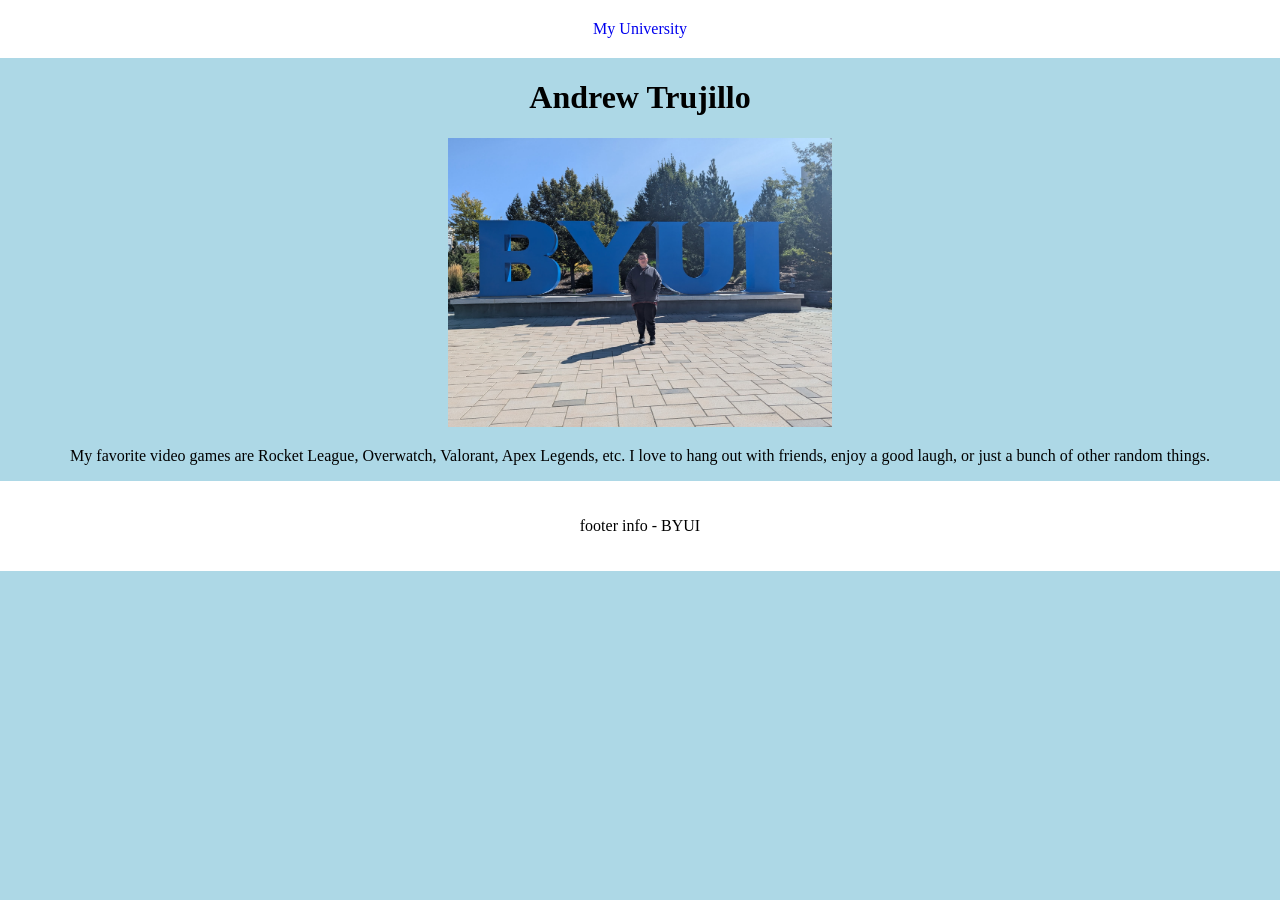
==== index.html @ 65d59296 "first commit" ====
<!DOCTYPE html>
<html lang="en">
    <head>
        <meta charset="UTF-8">
        <meta name="viewport" content="width=device-width, initial-scale=1.0">
        <title>Portal Page</title>
        <link href="styles/styles.css" rel="stylesheet">
    </head>
    <body>
        <div id = "content">
        <header>
            <nav>
                <a href="https://www.byui.edu" target="_blank">My University</a>
            </nav>   
        </header>
        <main>
            <h1>Andrew Trujillo</h1>
            <img src="images/byui_photo.jpg" alt="Me at BYUI Sign">
            <p>My favorite video games are Rocket League, Overwatch, Valorant, Apex Legends, etc. I love to hang out with friends, enjoy a good laugh, or just a bunch of other random things.</p>
        </main>
        <footer>
            <p> footer info - BYUI</p>
        </footer>
        </div>
    </body>
</html>
---- styles/styles.css ----
img {
    width: 30%;
}
body {
    background-color: lightblue;
    text-align: center;
    margin: 0;
}

/* navigation */
header, footer {
background-color: white;
padding: 20px;
}
nav a{
    text-decoration: none;
    
}
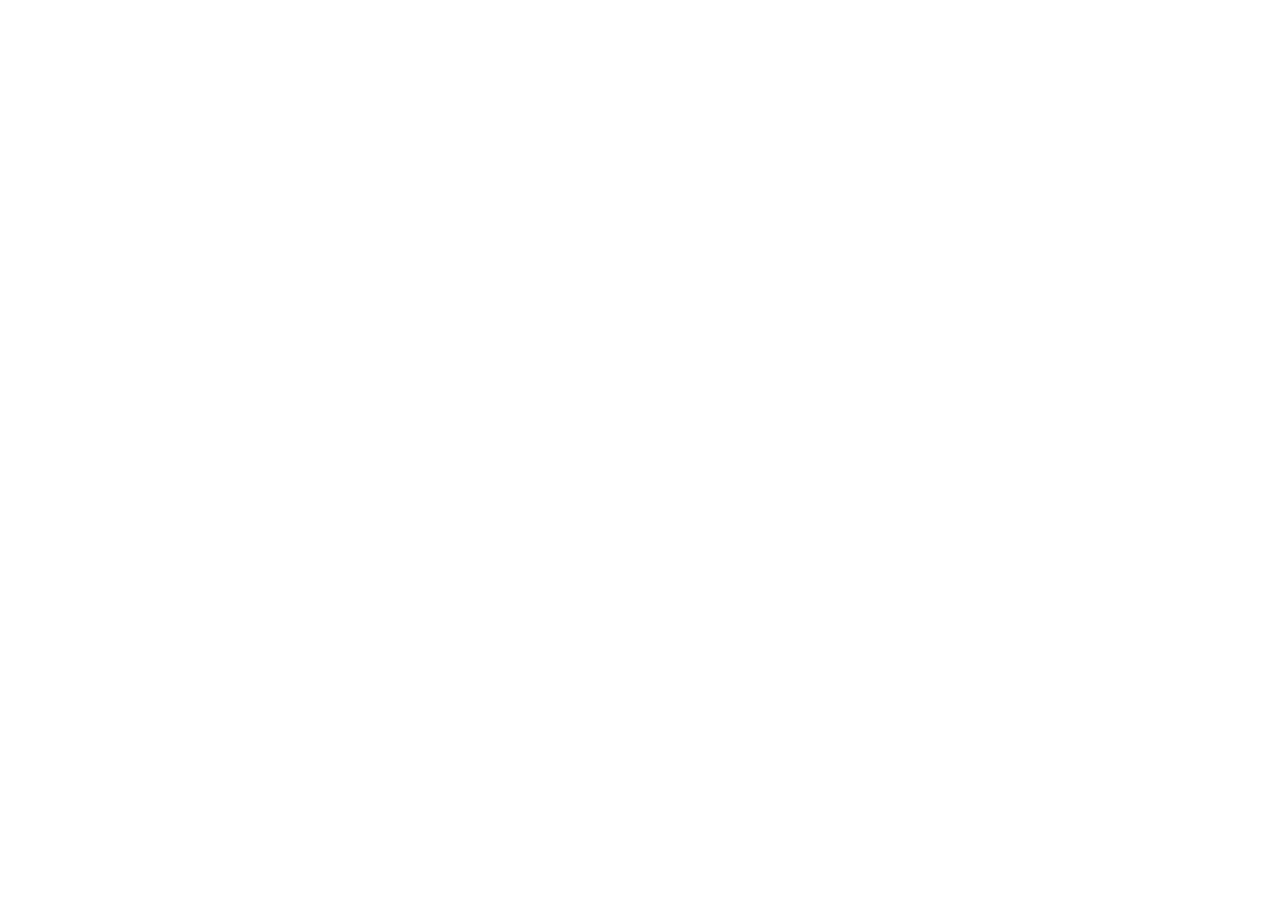
==== commit d89ab49a: "wo6 changes, including ice challenges and progress on portal" ====
--- a/index.html
+++ b/index.html
@@ -1,26 +1,14 @@
 <!DOCTYPE html>
 <html lang="en">
-    <head>
-        <meta charset="UTF-8">
-        <meta name="viewport" content="width=device-width, initial-scale=1.0">
-        <title>Portal Page</title>
-        <link href="styles/styles.css" rel="stylesheet">
-    </head>
-    <body>
-        <div id = "content">
-        <header>
-            <nav>
-                <a href="https://www.byui.edu" target="_blank">My University</a>
-            </nav>   
-        </header>
-        <main>
-            <h1>Andrew Trujillo</h1>
-            <img src="images/byui_photo.jpg" alt="Me at BYUI Sign">
-            <p>My favorite video games are Rocket League, Overwatch, Valorant, Apex Legends, etc. I love to hang out with friends, enjoy a good laugh, or just a bunch of other random things.</p>
-        </main>
-        <footer>
-            <p> footer info - BYUI</p>
-        </footer>
-        </div>
-    </body>
+<head>
+    <style>
+@import url('https://fonts.googleapis.com/css2?family=Cormorant+Garamond:ital,wght@0,300..700;1,300..700&family=Playfair:ital,opsz,wght@0,5..1200,300..900;1,5..1200,300..900&display=swap');
+    </style>
+    <meta charset="UTF-8">
+    <meta name="viewport" content="width=device-width, initial-scale=1.0">
+    <title>Portal Page</title>
+</head>
+<body>
+    
+</body>
 </html>
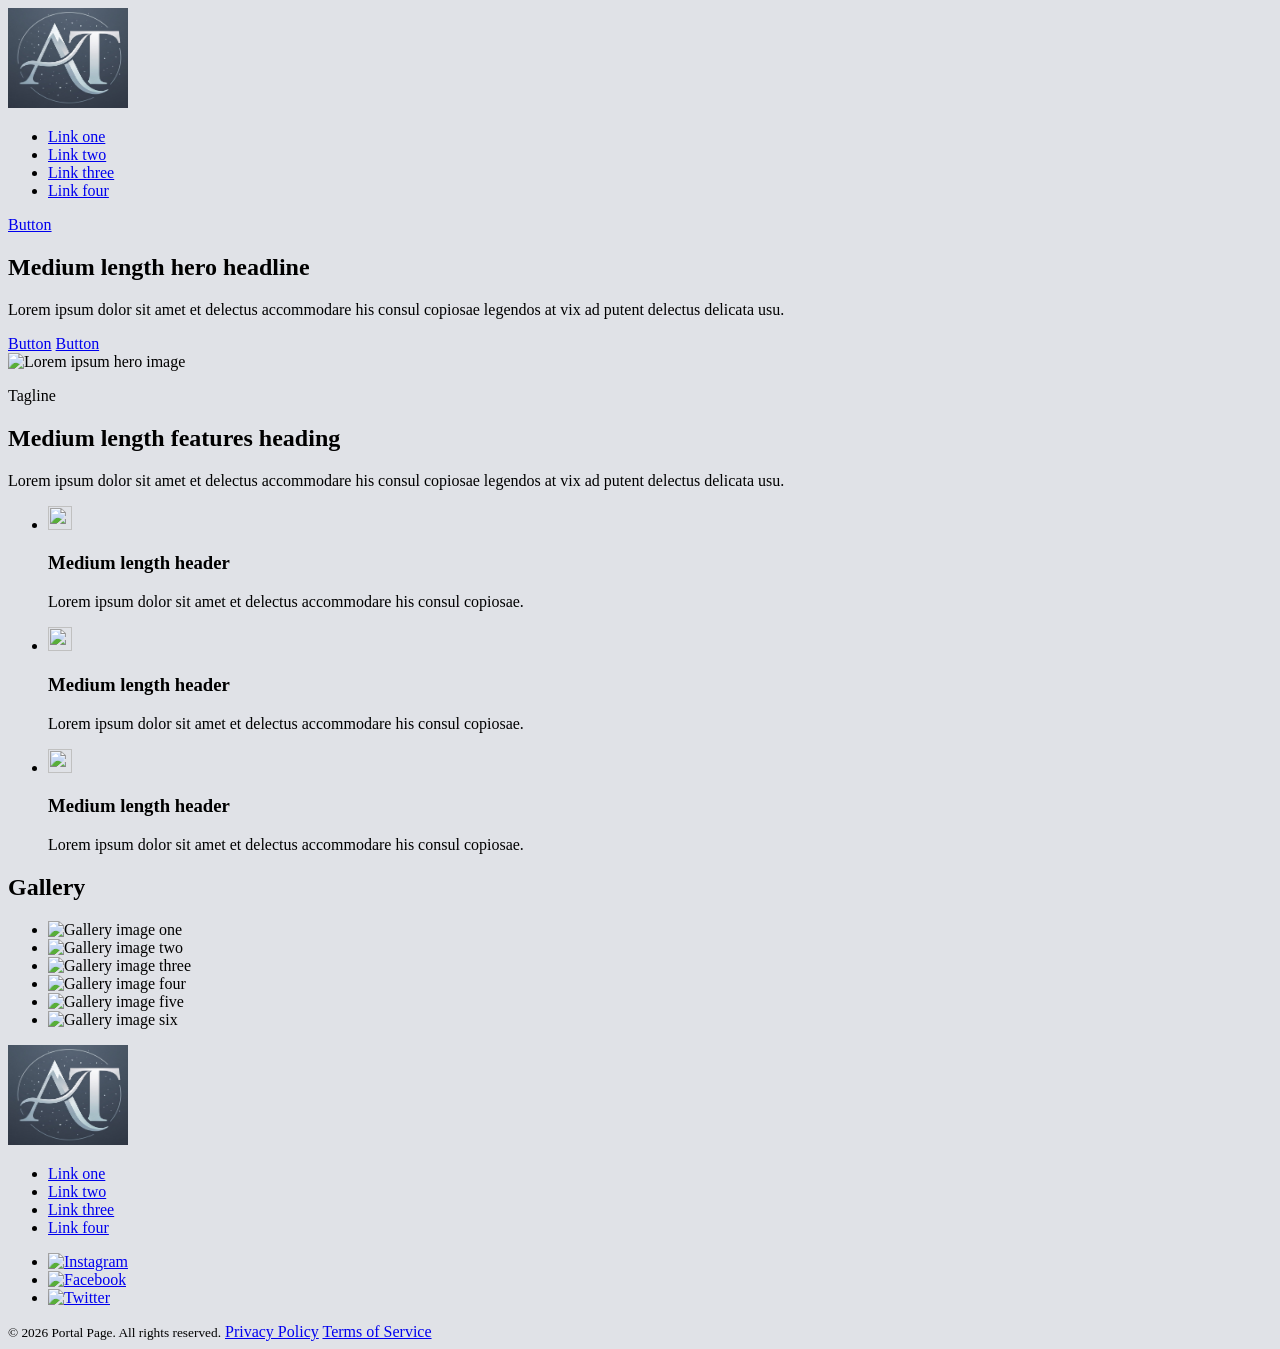
==== commit 1370edcd: "portal page html" ====
--- a/index.html
+++ b/index.html
@@ -1,14 +1,104 @@
 <!DOCTYPE html>
 <html lang="en">
 <head>
-    <style>
-@import url('https://fonts.googleapis.com/css2?family=Cormorant+Garamond:ital,wght@0,300..700;1,300..700&family=Playfair:ital,opsz,wght@0,5..1200,300..900;1,5..1200,300..900&display=swap');
-    </style>
     <meta charset="UTF-8">
     <meta name="viewport" content="width=device-width, initial-scale=1.0">
     <title>Portal Page</title>
+    <link rel = "stylesheet" href = "styles/styles.css">
 </head>
+
 <body>
-    
+    <header>
+        <a href = "index.html">
+            <img src = "images/logo.jpg" alt = "My logo" width = "120" height = "100">
+        </a>
+        <nav>
+            <ul>
+                <li><a href = "#">Link one</a></li>
+                <li><a href = "#">Link two</a></li>
+                <li><a href = "#">Link three</a></li>
+                <li><a href = "#">Link four</a></li>
+            </ul>
+            <a href = "#" class = "button">Button</a>
+        </nav>
+    </header>
+    <main>
+
+        <section class = "hero">
+            <div>
+                <h1>Medium length hero headline</h1>
+                 <p>Lorem ipsum dolor sit amet et delectus accommodare his consul copiosae legendos at vix ad putent delectus delicata usu.</p>
+                 <a href = "#" class = "button">Button</a>
+                 <a href = "#" class = "button two">Button</a>
+            </div>
+            <img src = "images/hero.jpg" alt = "Lorem ipsum hero image" width = "500" height = "400">
+        </section>
+
+        <section class = "features">
+            <div>
+                <p>Tagline</p>
+                <h2>Medium length features heading</h2>
+                <p>Lorem ipsum dolor sit amet et delectus accommodare his consul copiosae legendos at vix ad putent delectus delicata usu.</p>
+            </div>
+
+            <ul>
+                <li>
+                    <img src = "icons/medicon1.png" alt = "" width = "24" height = "24">
+                    <div>
+                        <h3>Medium length header</h3>
+                        <p>Lorem ipsum dolor sit amet et delectus accommodare his consul copiosae.</p>
+                    </div>
+                </li>
+                <li>
+                    <img src = "icons/medicon2.png" alt = "" width = "24" height = "24">
+                    <div>
+                        <h3>Medium length header</h3>
+                        <p>Lorem ipsum dolor sit amet et delectus accommodare his consul copiosae.</p>
+                    </div>
+                </li>
+                <li>
+                    <img src = "icons/medicon3.png" alt = "" width = "24" height = "24">
+                    <div>
+                        <h3>Medium length header</h3>
+                        <p>Lorem ipsum dolor sit amet et delectus accommodare his consul copiosae.</p>
+                    </div>
+                </li>
+            </ul>
+        </section>
+        <section class = "gallery">
+            <h2>Gallery</h2>
+            <ul>
+                <li><img src = "images/gallery1.jpg" alt = "Gallery image one" width = "300" height = "200"></li>
+                <li><img src = "images/gallery2.jpg" alt = "Gallery image two" width = "300" height = "200"></li>
+                <li><img src = "images/gallery3.jpg" alt = "Gallery image three" width = "300" height = "200"></li>
+                <li><img src = "images/gallery4.jpg" alt = "Gallery image four" width = "300" height = "200"></li>
+                <li><img src = "images/gallery5.jpg" alt = "Gallery image five" width = "300" height = "200"></li>
+                <li><img src = "images/gallery6.jpg" alt = "Gallery image six" width = "300" height = "200"></li>
+            </ul>
+        </section>
+    </main>
+    <footer>
+        <a href = "index.html">
+            <img src = "images/logo.jpg" alt = "My logo" width = "120" height = "100">
+        </a>
+
+        <nav>
+            <ul>
+                <li><a href = "#">Link one</a></li>
+                <li><a href = "#">Link two</a></li>
+                <li><a href = "#">Link three</a></li>
+                <li><a href = "#">Link four</a></li>
+            </ul>
+        </nav>
+
+        <ul>
+            <li> <a href = "#"><img src = "icons/instaicon.png" alt = "Instagram" width = "24" height = "24"></a></li>
+            <li> <a href = "#"><img src = "icons/fbicon.png" alt = "Facebook" width = "24" height = "24"></a></li>
+            <li> <a href = "#"><img src = "icons/twittericon.png" alt = "Twitter" width = "24" height = "24"></a></li>
+        </ul>
+        <small>&copy; 2026 Portal Page. All rights reserved.</small>
+        <a href = "#">Privacy Policy</a>
+        <a href = "#">Terms of Service</a>
+    </footer>
 </body>
 </html>
--- a/styles/styles.css
+++ b/styles/styles.css
@@ -0,0 +1,3 @@
+body {
+    background-color: #E0E2E7;
+}
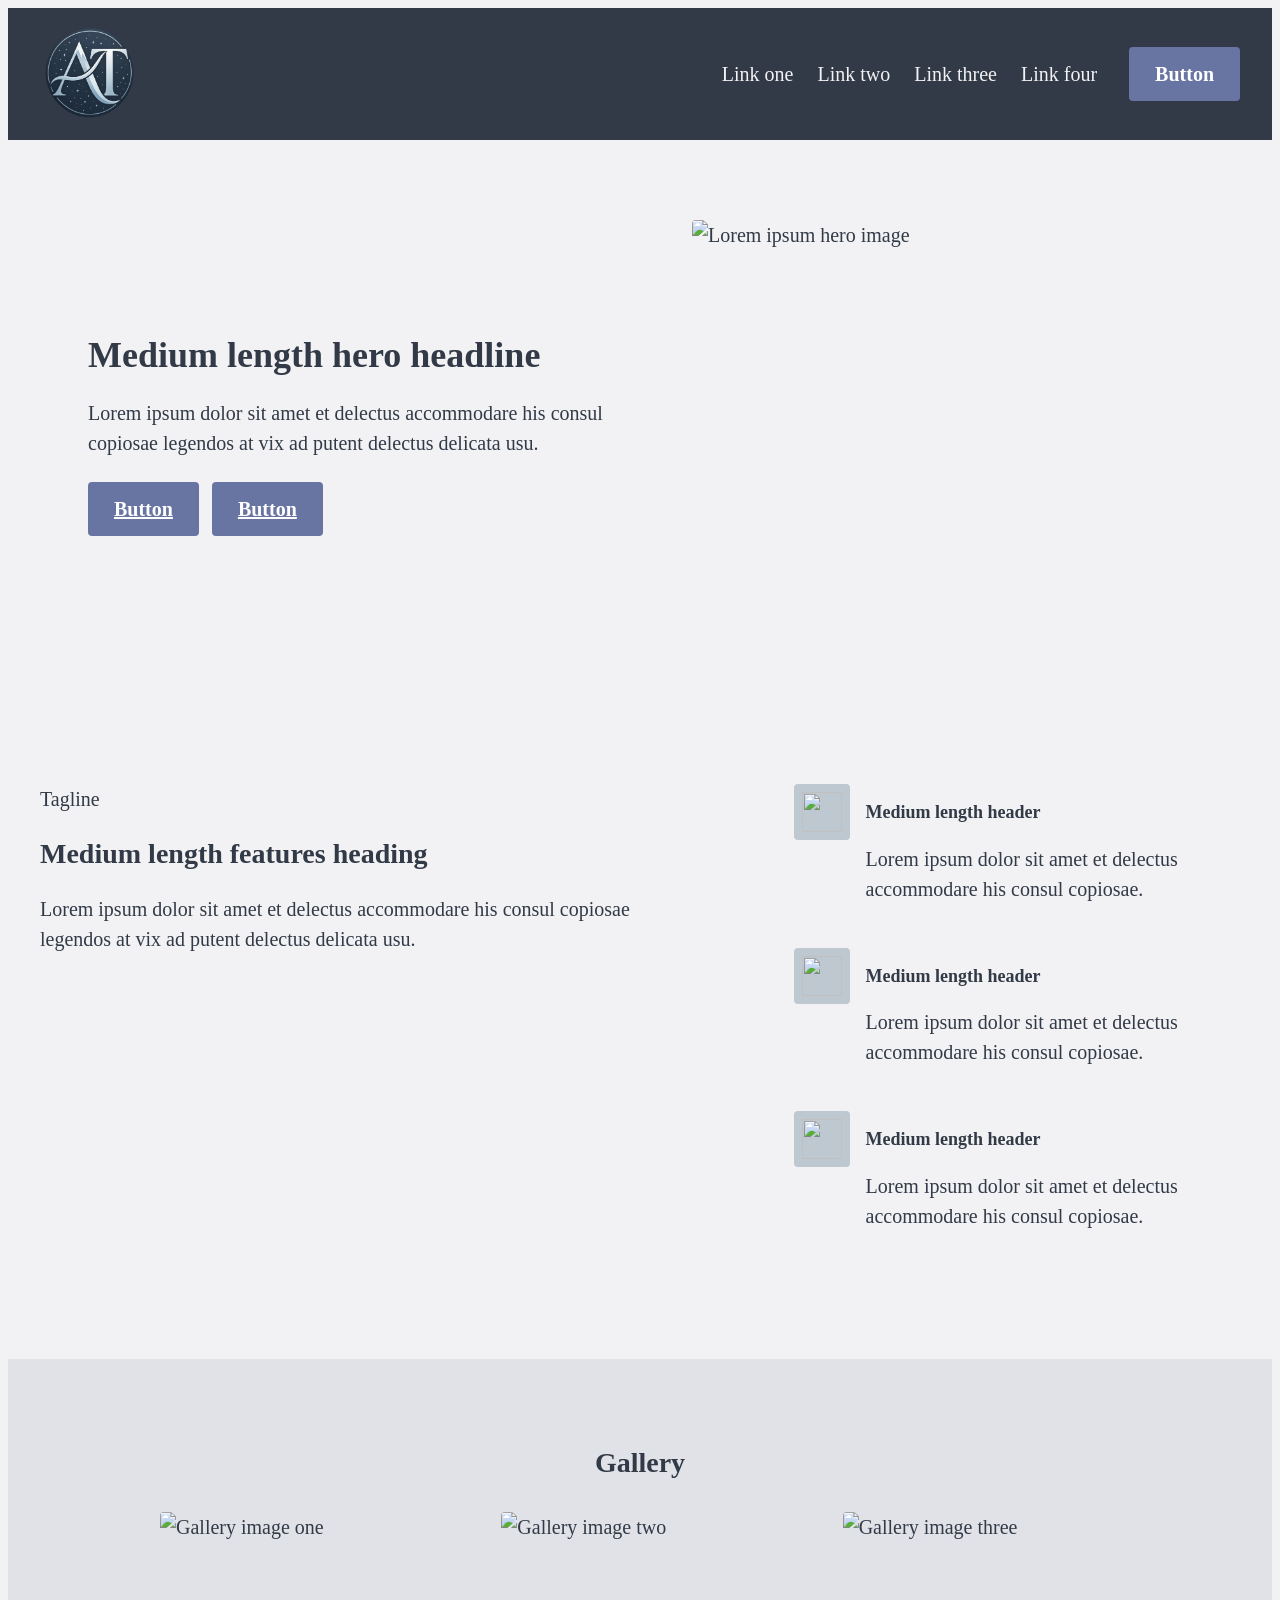
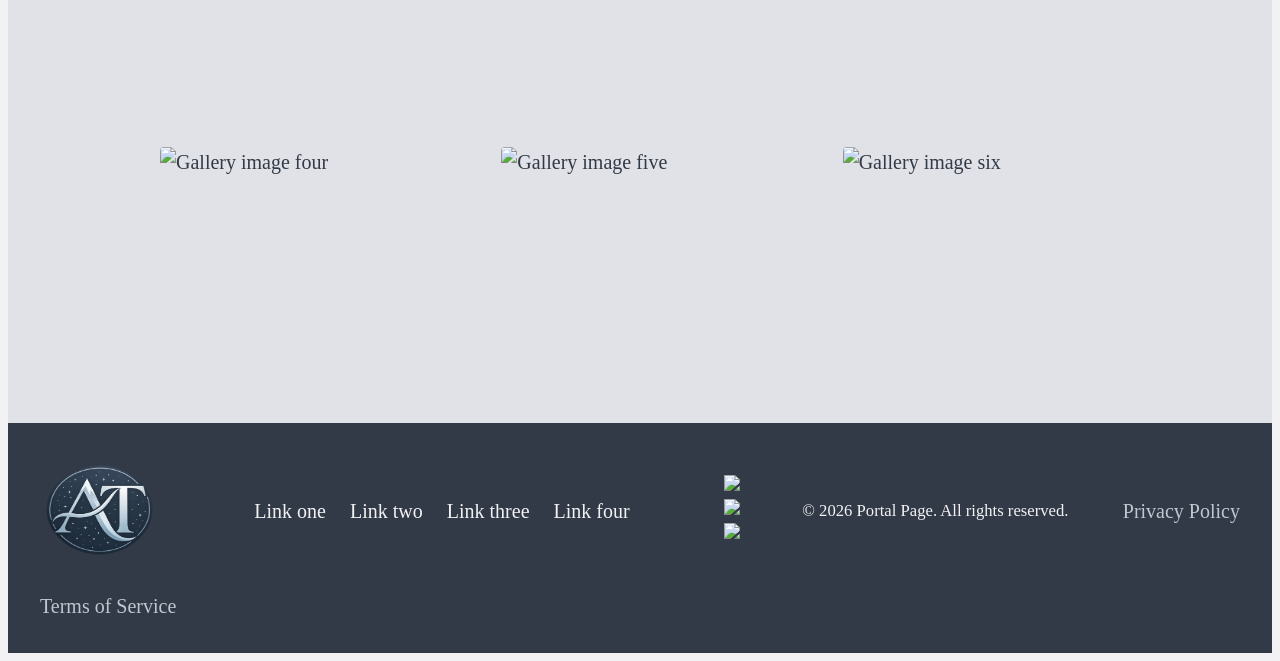
==== commit 1b27d94f: "Portal Progress 300" ====
--- a/index.html
+++ b/index.html
@@ -10,7 +10,7 @@
 <body>
     <header>
         <a href = "index.html">
-            <img src = "images/logo.jpg" alt = "My logo" width = "120" height = "100">
+            <img src = "images/logo.jpg" alt = "My logo" class = "logo">
         </a>
         <nav>
             <ul>
--- a/styles/styles.css
+++ b/styles/styles.css
@@ -1,3 +1,178 @@
+@import url('https://fonts.googleapis.com/css2?family=Cormorant+Garamond:ital,wght@0,300..700;1,300..700&family=Playfair:ital,opsz,wght@0,5..1200,300..900;1,5..1200,300..900&display=swap');
+
 body {
+    font-family: 'Cormorant Garamond', serif;
+    font-size: 20px;
+    line-height: 1.5;
+    color: #323A47;
+    background-color: #F2F2F4;
+}
+
+h1, h2, h3 {
+    font-family: 'Playfair', serif;
+    line-height: 1.2;
+}
+
+h1 {
+    font-size: 36px;
+}
+
+h2 {
+    font-size: 28px;
+}
+
+h3 {
+    font-size: 18px;
+}
+
+ul {
+    list-style: none;
+}
+
+img {
+    max-width: 100%;
+    display: block;
+}
+
+header {
+    display: flex;
+    justify-content: space-between;
+    align-items: center;
+    padding: 16px 32px;
+    background-color: #323A47;
+}
+
+nav {
+    display: flex;
+    align-items: center;
+    gap: 32px;
+}
+
+.logo {
+    width: 100px;
+    height: 100px;
+    border-radius: 50%;
+}
+
+nav ul {
+    display: flex;
+    gap: 24px;
+}
+
+.button {
+    display: inline-block;
+    padding: 10px 24px;
+    background-color: #6875A2;
+    color: #ffffff;
+    border: 2px solid #6875A2;
+    border-radius: 4px;
+    font-weight: 600;
+}
+
+.hero {
+    display: flex;
+    align-items: center;
+    justify-content: space-between;
+    gap: 48px;
+    padding: 4em
+}
+
+.hero div {
+    flex: 1;
+}
+ 
+.hero h1 {
+    margin-bottom: 16px;
+}
+ 
+.hero p {
+    margin-bottom: 24px;
+}
+ 
+.hero .button {
+    margin-right: 8px;
+}
+
+.hero img {
+    flex: 1;
+    width: 100%;
+    max-width: 500px;
+    height: auto;
+    border-radius: 4px;
+}
+
+.features {
+    display: flex;
+    gap: 64px;
+    padding: 64px 32px;
+}
+
+.features li {
+    display: flex;
+    gap: 16px;
+    margin-bottom: 24px;
+}
+
+.features li img {
+    width: 40px;
+    height: 40px;
+    padding: 8px;
+    background-color: #BDC8D0;
+    border-radius: 4px;
+}
+
+.gallery {
+    padding: 64px 32px;
     background-color: #E0E2E7;
+}
+
+.gallery h2 {
+    text-align: center;
+    margin-bottom: 32px;
+}
+
+.gallery ul {
+    display: grid;
+    grid-template-columns: repeat(3, 1fr);
+    gap: 24px;
+    max-width: 1000px;
+    margin: 0 auto;
+}
+
+.gallery img {
+    width: 100%;
+    height: auto;
+    aspect-ratio: 3 / 2;
+    object-fit: cover;
+    border-radius: 4px;
+}
+
+footer {
+    display: flex;
+    flex-wrap: wrap;
+    justify-content: space-between;
+    align-items: center;
+    gap: 24px;
+    padding: 32px;
+    background-color: #323A47;
+    color: #F2F2F4;
+}
+
+footer nav ul {
+    display: flex;
+    gap: 24px;
+}
+
+footer a {
+    color: #BDC8D0;
+    text-decoration: none;
+}
+
+footer a:hover {
+    color: #6875A2;
+}
+
+nav a{
+    color: #f2f2f4;
+    text-decoration: none;
 }
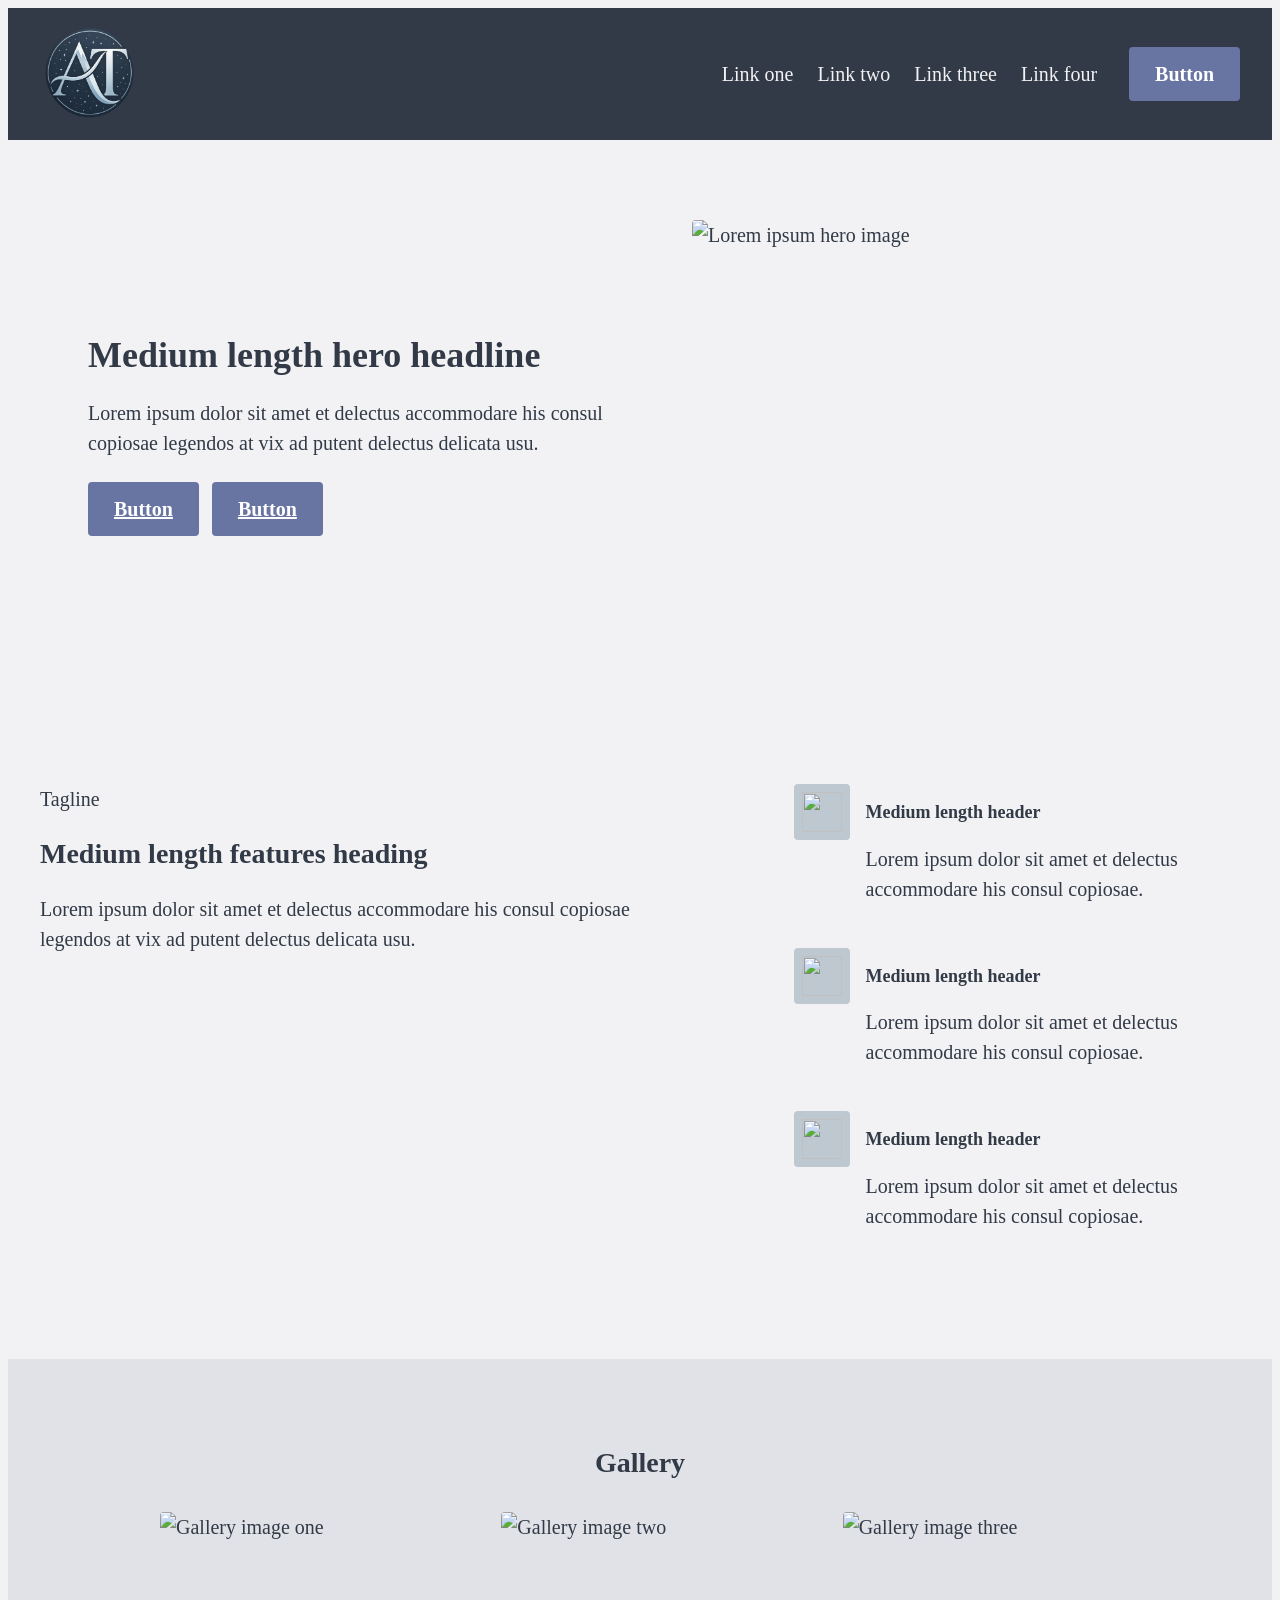
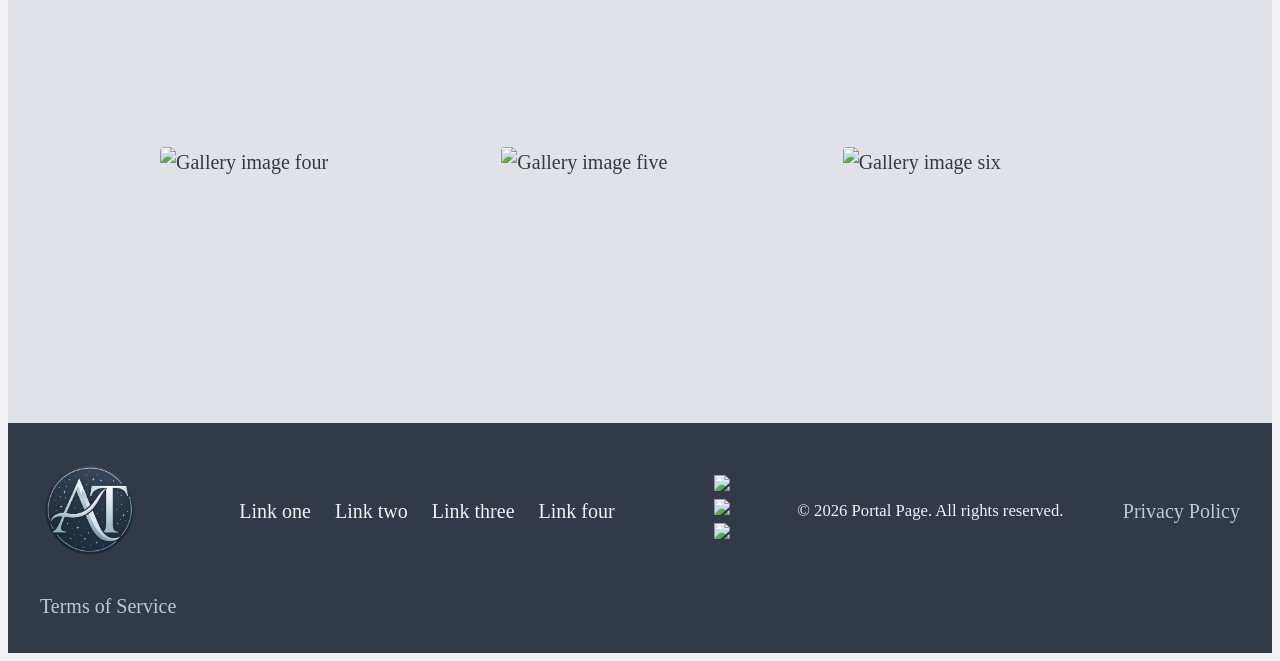
==== commit 8a6f9b4b: "Portal Progress 300 Revisions" ====
--- a/index.html
+++ b/index.html
@@ -79,7 +79,7 @@
     </main>
     <footer>
         <a href = "index.html">
-            <img src = "images/logo.jpg" alt = "My logo" width = "120" height = "100">
+            <img src = "images/logo.jpg" alt = "My logo" class = "logo">
         </a>
 
         <nav>
--- a/styles/styles.css
+++ b/styles/styles.css
@@ -50,7 +50,6 @@
 
 .logo {
     width: 100px;
-    height: 100px;
     border-radius: 50%;
 }
 
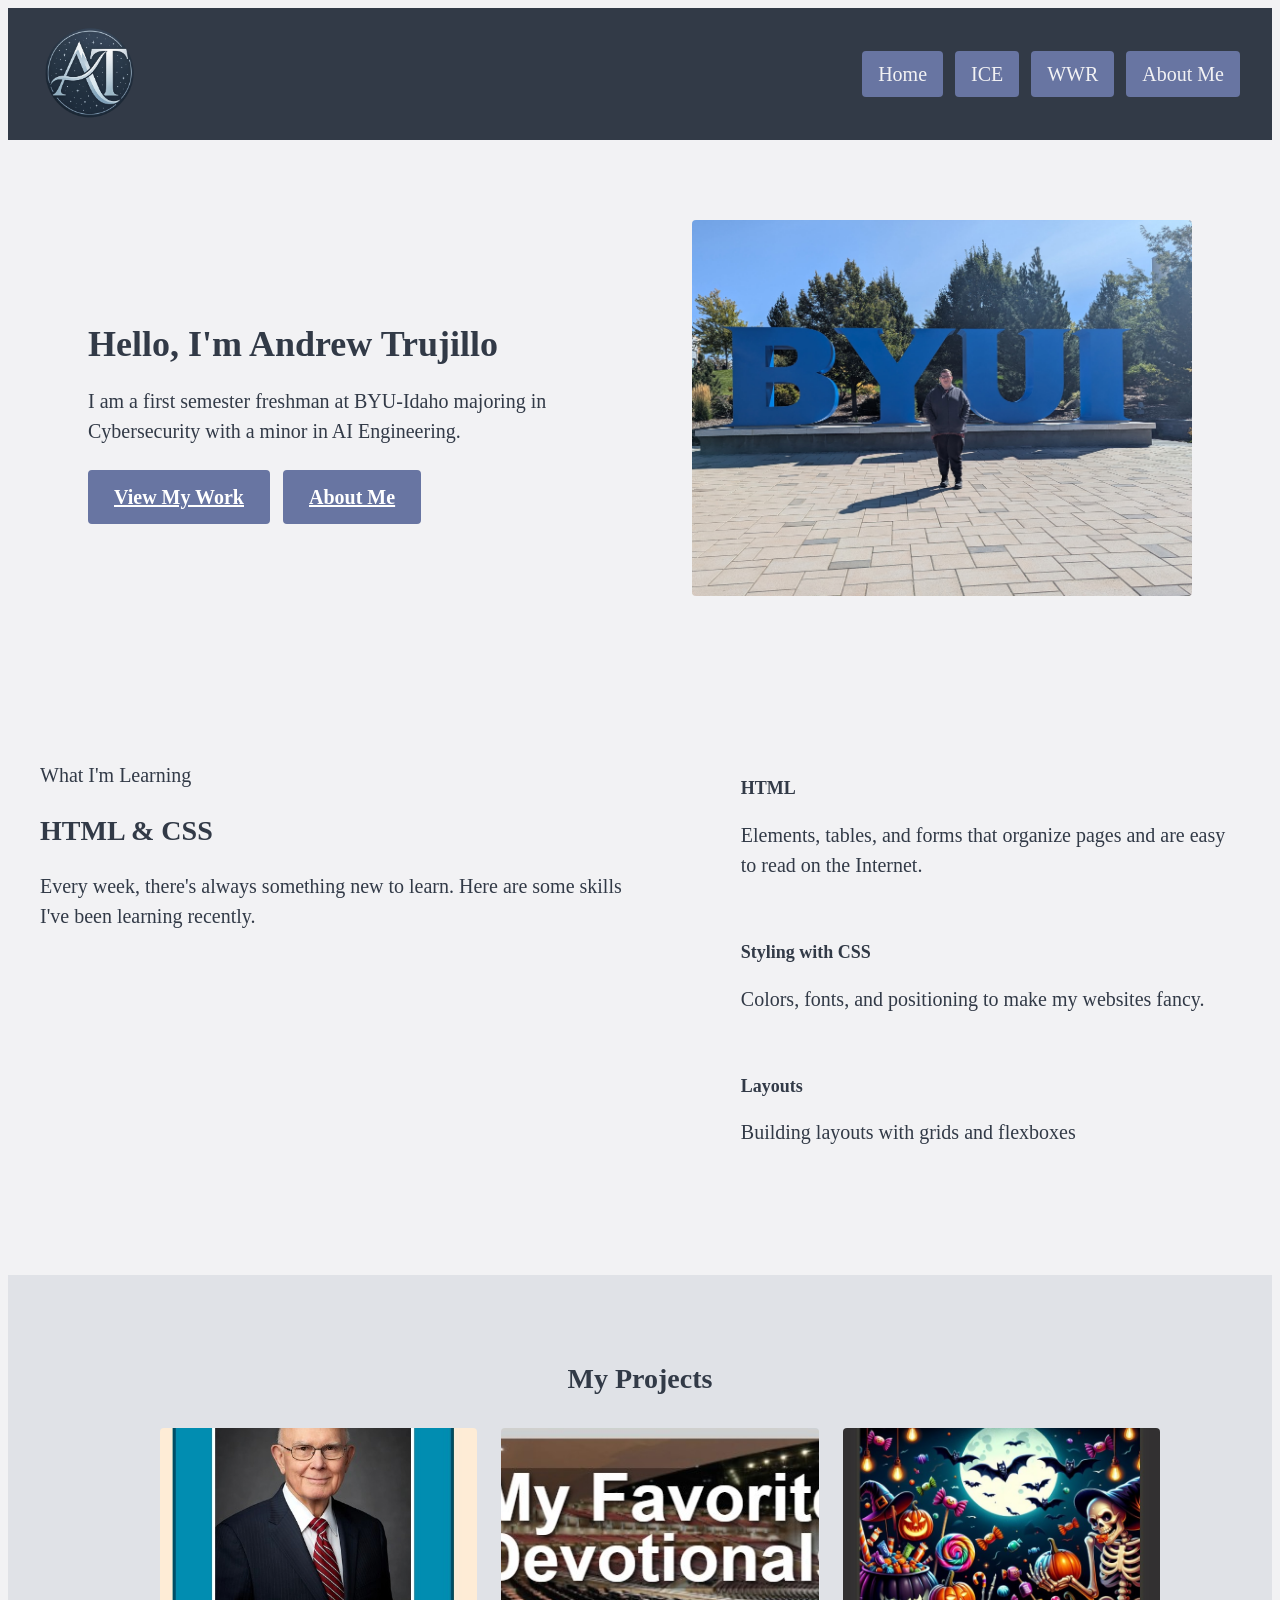
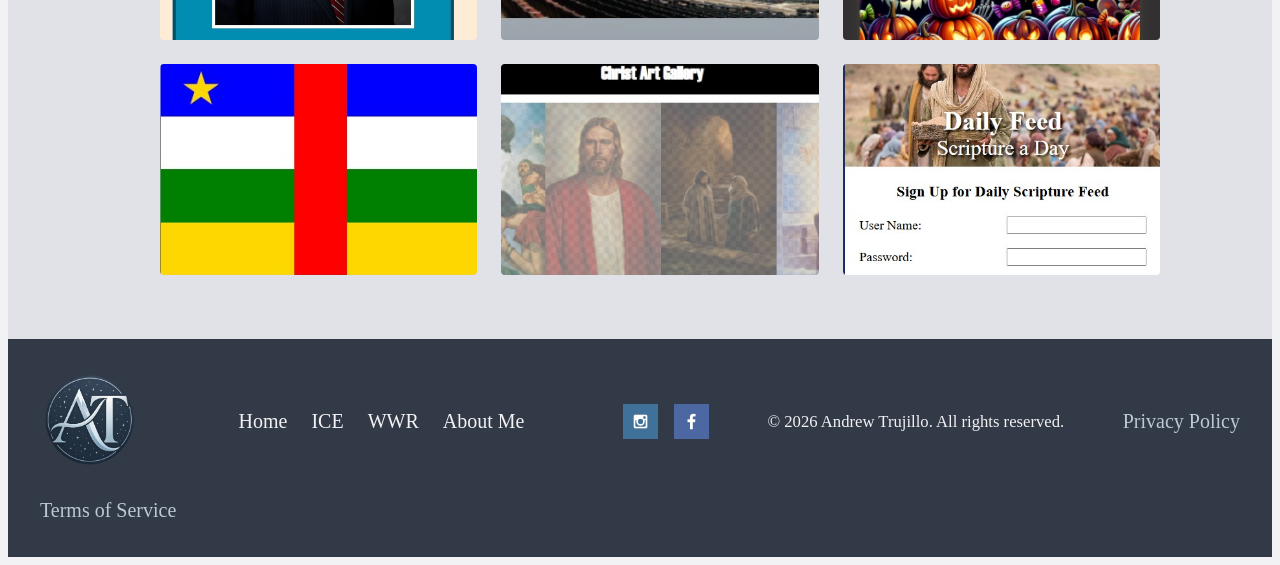
==== commit 6e347af6: "Complete Portal Page" ====
--- a/index.html
+++ b/index.html
@@ -3,7 +3,7 @@
 <head>
     <meta charset="UTF-8">
     <meta name="viewport" content="width=device-width, initial-scale=1.0">
-    <title>Portal Page</title>
+    <title>Andrew Trujillo | Portal</title>
     <link rel = "stylesheet" href = "styles/styles.css">
 </head>
 
@@ -14,66 +14,62 @@
         </a>
         <nav>
             <ul>
-                <li><a href = "#">Link one</a></li>
-                <li><a href = "#">Link two</a></li>
-                <li><a href = "#">Link three</a></li>
-                <li><a href = "#">Link four</a></li>
+                <li><a href = "index.html">Home</a></li>
+                <li><a href = "ice.html">ICE</a></li>
+                <li><a href = "wwr/index.html">WWR</a></li>
+                <li><a href = "about-me.html">About Me</a></li>
             </ul>
-            <a href = "#" class = "button">Button</a>
         </nav>
     </header>
     <main>
 
         <section class = "hero">
             <div>
-                <h1>Medium length hero headline</h1>
-                 <p>Lorem ipsum dolor sit amet et delectus accommodare his consul copiosae legendos at vix ad putent delectus delicata usu.</p>
-                 <a href = "#" class = "button">Button</a>
-                 <a href = "#" class = "button two">Button</a>
+                <h1>Hello, I'm Andrew Trujillo</h1>
+                 <p>I am a first semester freshman at BYU-Idaho majoring in Cybersecurity with a minor in AI Engineering.</p>
+                 <a href = "ice.html" class = "button">View My Work</a>
+                 <a href = "about-me.html" class = "button">About Me</a>
             </div>
-            <img src = "images/hero.jpg" alt = "Lorem ipsum hero image" width = "500" height = "400">
+            <img src = "images/byui_photo.jpg" alt = "BYU-I Photo" width = "500" height = "400">
         </section>
 
         <section class = "features">
             <div>
-                <p>Tagline</p>
-                <h2>Medium length features heading</h2>
-                <p>Lorem ipsum dolor sit amet et delectus accommodare his consul copiosae legendos at vix ad putent delectus delicata usu.</p>
+                <p>What I'm Learning</p>
+                <h2>HTML & CSS</h2>
+                <p>Every week, there's always something new to learn. Here are some skills I've been learning recently.</p>
             </div>
 
             <ul>
                 <li>
-                    <img src = "icons/medicon1.png" alt = "" width = "24" height = "24">
                     <div>
-                        <h3>Medium length header</h3>
-                        <p>Lorem ipsum dolor sit amet et delectus accommodare his consul copiosae.</p>
+                        <h3>HTML</h3>
+                        <p>Elements, tables, and forms that organize pages and are easy to read on the Internet.</p>
                     </div>
                 </li>
                 <li>
-                    <img src = "icons/medicon2.png" alt = "" width = "24" height = "24">
                     <div>
-                        <h3>Medium length header</h3>
-                        <p>Lorem ipsum dolor sit amet et delectus accommodare his consul copiosae.</p>
+                        <h3>Styling with CSS</h3>
+                        <p>Colors, fonts, and positioning to make my websites fancy.</p>
                     </div>
                 </li>
                 <li>
-                    <img src = "icons/medicon3.png" alt = "" width = "24" height = "24">
                     <div>
-                        <h3>Medium length header</h3>
-                        <p>Lorem ipsum dolor sit amet et delectus accommodare his consul copiosae.</p>
+                        <h3>Layouts</h3>
+                        <p>Building layouts with grids and flexboxes</p>
                     </div>
                 </li>
             </ul>
         </section>
         <section class = "gallery">
-            <h2>Gallery</h2>
+            <h2>My Projects</h2>
             <ul>
-                <li><img src = "images/gallery1.jpg" alt = "Gallery image one" width = "300" height = "200"></li>
-                <li><img src = "images/gallery2.jpg" alt = "Gallery image two" width = "300" height = "200"></li>
-                <li><img src = "images/gallery3.jpg" alt = "Gallery image three" width = "300" height = "200"></li>
-                <li><img src = "images/gallery4.jpg" alt = "Gallery image four" width = "300" height = "200"></li>
-                <li><img src = "images/gallery5.jpg" alt = "Gallery image five" width = "300" height = "200"></li>
-                <li><img src = "images/gallery6.jpg" alt = "Gallery image six" width = "300" height = "200"></li>
+                <li><a href = "ice/prophet_cards/index.html"><img src = "images/gallery1.jpg" alt = "Favorite Prophet" width = "300" height = "200"></a></li>
+                <li><a href = "ice/favorite_devo/favdevo.html"> <img src = "images/gallery2.jpg" alt = "My Favorite Devotionals" width = "300" height = "200"></a></li>
+                <li><a href = "ice/halloween/index.html"><img src = "images/gallery3.jpg" alt = "Halloween" width = "300" height = "200"></a></li>
+                <li><a href = "ice/grid_flags/flags.html"><img src = "images/gallery4.jpg" alt = "Flags" width = "300" height = "200"></a></li>
+                <li><a href = "ice/gallery/gallery.html"><img src = "images/gallery5.jpg" alt = "Image Gallery" width = "300" height = "200"></a></li>
+                <li><a href = "ice/signup/signup.html"><img src = "images/gallery6.jpg" alt = "Daily Scripture Feed Signup" width = "300" height = "200"></a></li>
             </ul>
         </section>
     </main>
@@ -84,19 +80,19 @@
 
         <nav>
             <ul>
-                <li><a href = "#">Link one</a></li>
-                <li><a href = "#">Link two</a></li>
-                <li><a href = "#">Link three</a></li>
-                <li><a href = "#">Link four</a></li>
+                <li><a href = "index.html">Home</a></li>
+                <li><a href = "ice.html">ICE</a></li>
+                <li><a href = "wwr/index.html">WWR</a></li>
+                <li><a href = "about-me.html">About Me</a></li>
             </ul>
         </nav>
 
-        <ul>
-            <li> <a href = "#"><img src = "icons/instaicon.png" alt = "Instagram" width = "24" height = "24"></a></li>
-            <li> <a href = "#"><img src = "icons/fbicon.png" alt = "Facebook" width = "24" height = "24"></a></li>
-            <li> <a href = "#"><img src = "icons/twittericon.png" alt = "Twitter" width = "24" height = "24"></a></li>
+        <ul class = "social">
+            <li> <a href = "https://www.instagram.com/atrujillo230/"><img src = "wwr/images/instagram.png" alt = "Instagram" width = "35" height = "35"></a></li>
+            <li> <a href = "https://www.facebook.com/profile.php?id=61589847050745"><img src = "wwr/images/facebook.png" alt = "Facebook" width = "35" height = "35"></a></li>
         </ul>
-        <small>&copy; 2026 Portal Page. All rights reserved.</small>
+    
+        <small>&copy; 2026 Andrew Trujillo. All rights reserved.</small>
         <a href = "#">Privacy Policy</a>
         <a href = "#">Terms of Service</a>
     </footer>
--- a/styles/styles.css
+++ b/styles/styles.css
@@ -55,7 +55,7 @@
 
 nav ul {
     display: flex;
-    gap: 24px;
+    gap: 12px;
 }
 
 .button {
@@ -112,14 +112,6 @@
     margin-bottom: 24px;
 }
 
-.features li img {
-    width: 40px;
-    height: 40px;
-    padding: 8px;
-    background-color: #BDC8D0;
-    border-radius: 4px;
-}
-
 .gallery {
     padding: 64px 32px;
     background-color: #E0E2E7;
@@ -144,6 +136,7 @@
     aspect-ratio: 3 / 2;
     object-fit: cover;
     border-radius: 4px;
+    transition: transform 0.3s, opacity 0.3s;
 }
 
 footer {
@@ -174,4 +167,193 @@
 nav a{
     color: #f2f2f4;
     text-decoration: none;
+}
+
+.ice-page {
+    padding: 64px 32px;
+}
+
+.ice-page h1 {
+    text-align: center;
+    margin-bottom: 16px;
+    background-image: url("../images/blue_banner.jpg");
+    background-size: cover;
+    background-position: center;
+    color: #F2F2F4;
+    padding: 24px;
+    border-radius: 4px;
+    text-shadow: 2px 2px 4px #323A47;
+}
+
+.ice-page > p {
+    text-align: center;
+    margin-bottom: 32px;
+}
+
+.ice-list {
+    display: grid;
+    grid-template-columns: repeat(3, 1fr);
+    gap: 24px;
+    max-width: 1000px;
+    margin: 0 auto;
+}
+
+.ice-list article {
+    padding: 24px;
+    background-color: #E0E2E7;
+    border-radius: 4px;
+}
+
+.ice-list h2 {
+    font-size: 22px;
+    margin-bottom: 8px;
+}
+
+.ice-list p {
+    margin-bottom: 16px;
+}
+
+.about-page {
+    max-width: 800px;
+    margin: 0 auto;
+    padding: 64px 32px;
+}
+
+.about-page h1 {
+    text-align: center;
+    margin-bottom: 32px;
+}
+
+.about-page section {
+    margin-bottom: 48px;
+}
+
+.about-page h2 {
+    margin-bottom: 16px;
+}
+
+.about-page section > img {
+    width: 100%;
+    max-width: 300px;
+    margin: 0 auto 24px;
+    border-radius: 4px;
+}
+
+.about-page ul {
+    list-style: disc;
+    padding-left: 24px;
+}
+
+.about-page li {
+    margin-bottom: 8px;
+}
+
+.about-page form {
+    display: flex;
+    flex-direction: column;
+    gap: 16px;
+    padding: 24px;
+    background-color: #E0E2E7;
+    border-radius: 4px;
+}
+
+.about-page label {
+    display: block;
+    margin-bottom: 4px;
+    font-weight: 600;
+}
+
+.about-page input, .about-page textarea {
+    width: 100%;
+    padding: 10px;
+    font-family: inherit;
+    font-size: 18px;
+    border: 2px solid #BDC8D0;
+    border-radius: 4px;
+    box-sizing: border-box;
+}
+
+.about-page input:focus, .about-page textarea:focus {
+    outline: none;
+    border-color: #6875A2;
+}
+
+.about-page button {
+    align-self: flex-start;
+    padding: 10px 24px;
+    background-color: #6875A2;
+    color: #ffffff;
+    border: 2px solid #6875A2;
+    border-radius: 4px;
+    font-family: inherit;
+    font-size: 18px;
+    font-weight: 600;
+    cursor: pointer;
+}
+
+.about-page button:hover {
+    background-color: #323A47;
+    border-color: #323A47;
+}
+
+.about-page textarea {
+    min-height: 200px;
+    resize: vertical;
+}
+
+.ice-table {
+    max-width: 1000px;
+    margin: 48px auto 0;
+}
+
+.ice-table h2 {
+    text-align: center;
+    margin-bottom: 24px;
+}
+
+.ice-table table {
+    width: 100%;
+    border-collapse: collapse;
+    background-color: #E0E2E7;
+    border-radius: 4px;
+    overflow: hidden;
+}
+
+.ice-table th {
+    padding: 12px 16px;
+    background-color: #323A47;
+    color: #F2F2F4;
+    text-align: left;
+    font-family: inherit;
+}
+
+.ice-table td {
+    padding: 12px 16px;
+    border-bottom: 1px solid #BDC8D0;
+}
+
+.social {
+    display: flex;
+    gap: 16px;
+}
+
+header nav a {
+    display: inline-block;
+    padding: 8px 16px;
+    background-color: #6875A2;
+    border-radius: 4px;
+}
+
+header nav a:hover {
+    background-color: #BDC8D0;
+    color: #323A47;
+}
+
+.gallery a {
+    display: block;
+}
+
+.gallery a:hover img {
+    transform: scale(1.05);
+    opacity: 0.85;
 }
